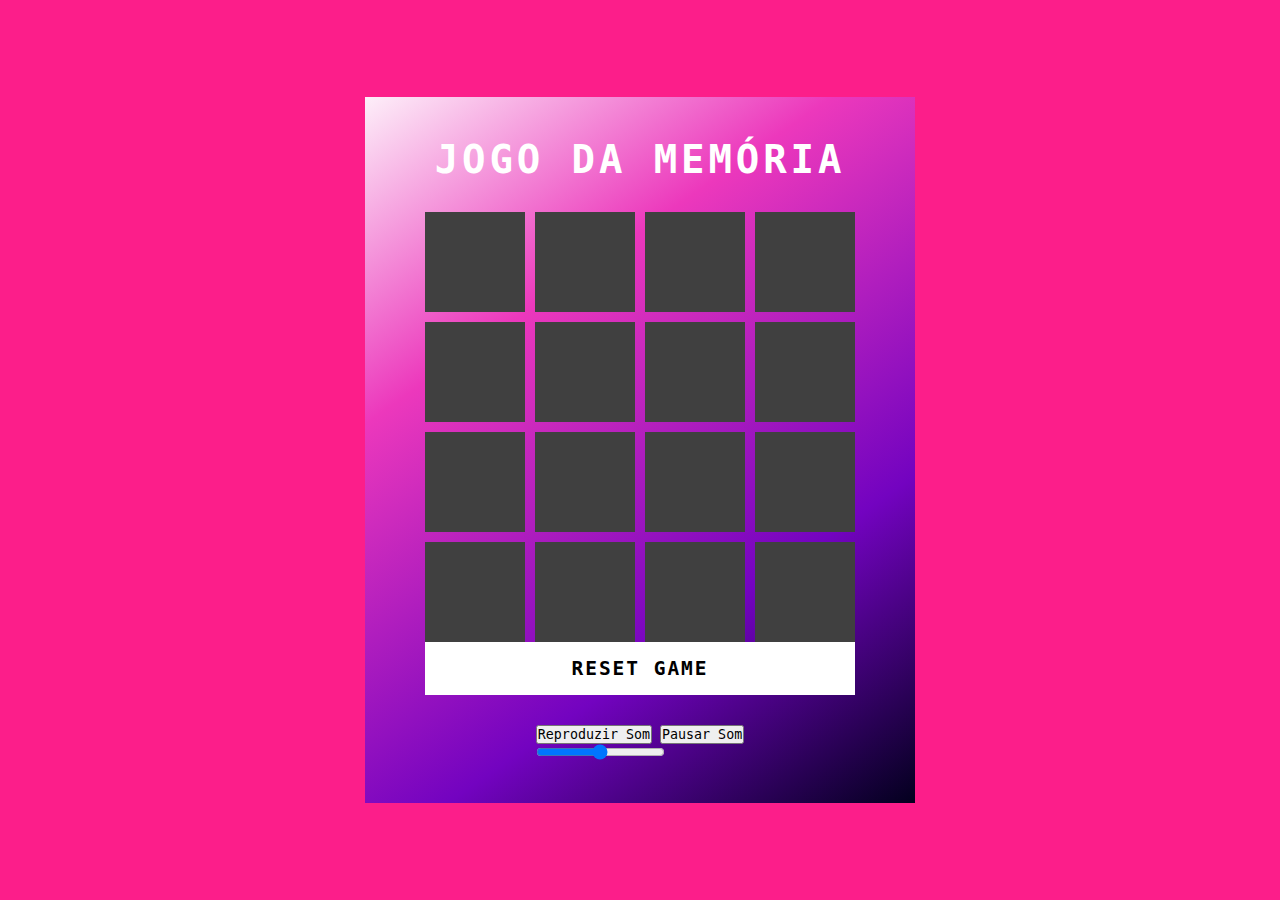
==== index_ia.html @ 1e670397 "I.A" ====
<!DOCTYPE html>
<html lang="pt-br">

<head>
  <meta charset="UTF-8">
  <meta name="viewport" content="width=device-width, initial-scale=1.0">
  <title>Jogo Da Memória I.A</title>
  <link rel="stylesheet" href="./src/styles/reset.css">
  <link rel="stylesheet" href="./src/styles/main.css">
</head>

<body>
  <div class="container">
    <header>
      <h2>JOGO DA MEMÓRIA</h2>
    </header>
    <main>
      <div class="game" aria-live="polite"></div>
      <button class="reset" onclick="window.location.reload()">RESET GAME</button>
    </main>
    <footer>
      <audio id="bgm" autoplay loop>
        <source src="./src/sounds/bgm.mp3" type="audio/mp3">
      </audio>
      <div>
        <button onclick="document.getElementById('bgm').play()">Reproduzir Som</button>
        <button onclick="document.getElementById('bgm').pause()">Pausar Som</button>
      </div>
      <input type="range" id="volume" min="0" value="0.5" max="1" step="0.1" onchange="document.getElementById('bgm').volume=this.value">
    </footer>
  </div>

  <script src="./src/scripts/engine_ia.js" defer></script>
</body>

</html>
---- src/styles/main.css ----
body {
  display: flex;
  flex-direction: column;
  justify-content: center;
  align-items: center;
  min-height: 100vh;
  background: #fc1e8a;
  user-select: none;
}

.container {
  position: relative;
  display: flex;
  flex-direction: column;
  justify-content: center;
  align-items: center;
  gap: 30px;
  background: linear-gradient(
    325deg,
    #03001e 0%,
    #7303c0 30%,
    #ec38bc 70%,
    #fdeff9 100%
  );
  padding: 40px 60px;
}

h2 {
  font-size: 3em;
  color: #fff;
  text-transform: uppercase;
  letter-spacing: 0.1em;
}

.reset {
  padding: 15px 20px;
  width: 100%;
  color: #000;
  background-color: #fff;
  border: none;
  font-size: 1.5em;
  letter-spacing: 0.1em;
  text-transform: uppercase;
  cursor: pointer;
  font-weight: 600;
}

.reset:focus {
  color: #ec38bc;
  background-color: #262809;
}

.game {
  width: 430px;
  height: 430px;
  display: flex;
  flex-wrap: wrap;
  gap: 10px;
  transform-style: preserve-3d;
  perspective: 500px;
}

.item {
  position: relative;
  width: 100px;
  height: 100px;
  display: flex;
  align-items: center;
  justify-content: center;
  background-color: #fff;

  font-size: 3em;
  transform: rotateY(180deg);
  transition: 0.25s;
}

.item::after {
  content: "";
  position: absolute;
  inset: 0;
  background: #404040;
  /* opacity: 0.85; */
  transition: 0.25s;
  transform: rotateY(0deg);
  backface-visibility: hidden;
}

.item.boxOpen {
  transform: rotateY(0deg);
}

.boxOpen::after,
.boxMatch::after {
  transform: rotateY(180deg);
}
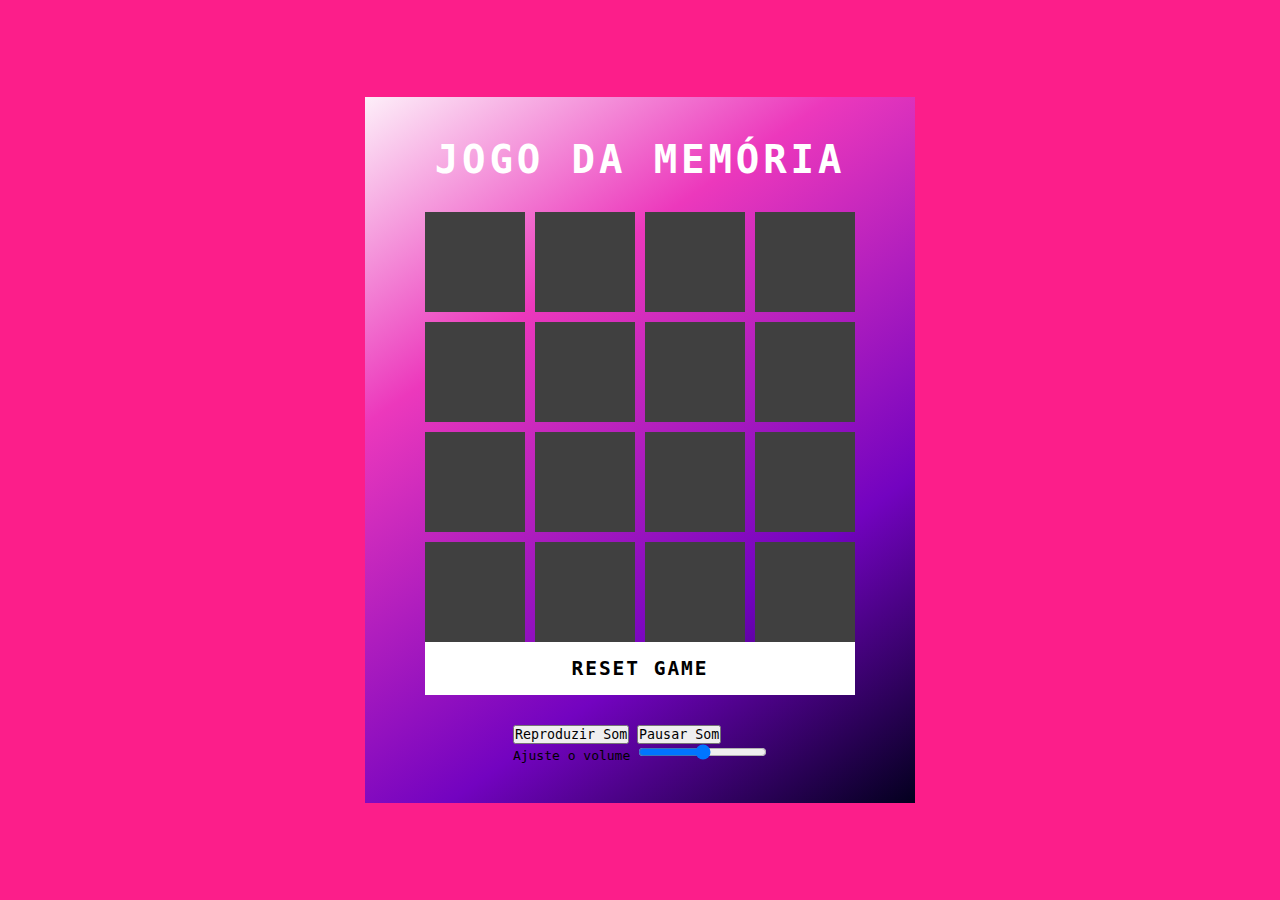
==== commit 35feceda: "olá" ====
--- a/index_ia.html
+++ b/index_ia.html
@@ -14,19 +14,27 @@
     <header>
       <h2>JOGO DA MEMÓRIA</h2>
     </header>
+
     <main>
       <div class="game" aria-live="polite"></div>
       <button class="reset" onclick="window.location.reload()">RESET GAME</button>
     </main>
+
     <footer>
-      <audio id="bgm" autoplay loop>
-        <source src="./src/sounds/bgm.mp3" type="audio/mp3">
-      </audio>
-      <div>
-        <button onclick="document.getElementById('bgm').play()">Reproduzir Som</button>
-        <button onclick="document.getElementById('bgm').pause()">Pausar Som</button>
-      </div>
-      <input type="range" id="volume" min="0" value="0.5" max="1" step="0.1" onchange="document.getElementById('bgm').volume=this.value">
+      <section class="audio-controls">
+        <audio id="bgm" autoplay loop>
+          <source src="./src/sounds/bgm.mp3" type="audio/mp3">
+          Seu navegador não suporta o elemento de áudio.
+        </audio>
+
+        <div class="audio-buttons">
+          <button onclick="document.getElementById('bgm').play()" aria-label="Reproduzir Som">Reproduzir Som</button>
+          <button onclick="document.getElementById('bgm').pause()" aria-label="Pausar Som">Pausar Som</button>
+        </div>
+
+        <label for="volume" class="sr-only">Ajuste o volume</label>
+        <input type="range" id="volume" min="0" value="0.5" max="1" step="0.1" onchange="document.getElementById('bgm').volume=this.value" aria-labelledby="volume">
+      </section>
     </footer>
   </div>
 
